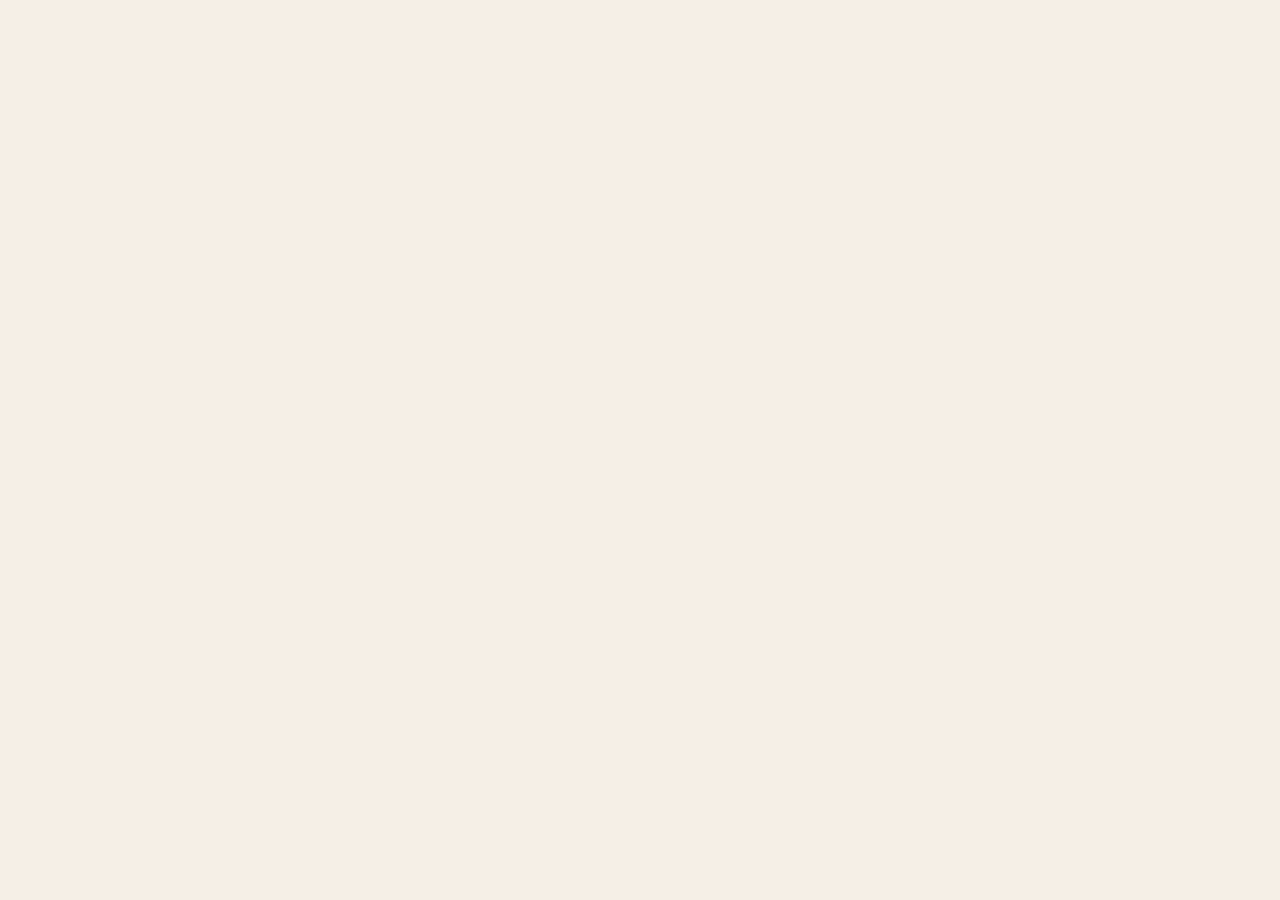
==== index.html @ 5ad8fbfc "Initial Commit" ====
<!DOCTYPE html>
<html lang="en">
<head>
  <meta charset="UTF-8" />
  <meta name="viewport" content="width=device-width, initial-scale=1.0" />
  <title>Restaurante Peak — Home</title>

  <link rel="preconnect" href="https://fonts.googleapis.com" />
  <link rel="preconnect" href="https://fonts.gstatic.com" crossorigin />
  <link href="https://fonts.googleapis.com/css2?family=Playfair+Display:ital,wght@0,400;0,600;0,700;1,400&family=Lato:wght@300;400;700&display=swap" rel="stylesheet" />

  <!-- CSS -->
  <link rel="stylesheet" href="css/style.css" />
  <link rel="stylesheet" href="css/nav.css" />
  <link rel="stylesheet" href="css/index.css" />
</head>
<body>

</body>
</html>
---- css/style.css ----
/* ============================================================
   style.css — Global Reset, CSS Variables & Base Typography
   ============================================================ */

/* ---------- Google Fonts Import ---------- */
@import url('https://fonts.googleapis.com/css2?family=Playfair+Display:ital,wght@0,400;0,600;0,700;1,400&family=Lato:wght@300;400;700&family=Open+Sans:wght@400;600&display=swap');

/* ---------- CSS Custom Properties ---------- */
:root {
  /* Brand Colors */
  --color-dark:   #1a0a0e;
  --color-wine:   #7B1C2E;
  --color-gold:   #C9A96E;
  --color-cream:  #f5efe6;

  /* Supporting Colors */
  --color-dark-footer:  #0f0608;
  --color-muted:        #888780;
  --color-muted-text:   #5a4040;
  --color-light-bg:     #f9f4f0;
  --color-border:       #D3D1C7;

  /* Typography */
  --font-heading: 'Playfair Display', Georgia, serif;
  --font-body:    'Lato', 'Open Sans', sans-serif;

  /* Spacing Scale */
  --space-xs:  0.25rem;
  --space-sm:  0.5rem;
  --space-md:  1rem;
  --space-lg:  1.5rem;
  --space-xl:  2rem;
  --space-xxl: 4rem;

  /* Layout */
  --max-width:      1200px;
  --section-pad:    2rem 1.5rem;
  --border-radius:  6px;

  /* Transitions */
  --transition: 0.3s ease;
}

/* ---------- Box Sizing Reset ---------- */
*,
*::before,
*::after {
  box-sizing: border-box;
  margin: 0;
  padding: 0;
}

/* ---------- Base HTML & Body ---------- */
html {
  font-size: 16px;
  scroll-behavior: smooth;
}

body {
  font-family: var(--font-body);
  background-color: var(--color-cream);
  color: var(--color-dark);
  line-height: 1.7;
  min-height: 100vh;
  display: flex;
  flex-direction: column;
}

/* ---------- Typography ---------- */
h1, h2, h3, h4, h5, h6 {
  font-family: var(--font-heading);
  font-weight: 700;
  line-height: 1.3;
  color: var(--color-dark);
}

h1 { font-size: 3rem; }
h2 { font-size: 2rem;  letter-spacing: 3px; }
h3 { font-size: 1.4rem; }
h4 { font-size: 1.1rem; }

p {
  font-size: 1rem;
  line-height: 1.7;
  color: #3d3d3a;
  margin-bottom: var(--space-md);
}

p:last-child {
  margin-bottom: 0;
}

a {
  color: var(--color-gold);
  text-decoration: none;
  transition: color var(--transition);
}

a:hover {
  color: var(--color-wine);
}

strong {
  font-weight: 600;
}

em {
  font-style: italic;
}

/* ---------- Images ---------- */
img {
  width: 100%;
  display: block;
  object-fit: cover;
}

/* ---------- Lists (base reset) ---------- */
ul, ol {
  list-style: none;
}

/* ---------- Sections ---------- */
section {
  padding: var(--section-pad);
}

/* ---------- Page Title ---------- */
.page-title {
  font-family: var(--font-heading);
  font-size: 2rem;
  letter-spacing: 3px;
  text-align: center;
  color: var(--color-dark);
  margin-bottom: var(--space-sm);
}

/* ---------- Section Subtitle (tagline under page titles) ---------- */
.page-subtitle {
  text-align: center;
  font-size: 0.8rem;
  letter-spacing: 4px;
  text-transform: uppercase;
  color: var(--color-gold);
  margin-bottom: var(--space-xxl);
}

/* ---------- Content Wrapper ---------- */
.container {
  max-width: var(--max-width);
  margin: 0 auto;
  padding: 0 var(--space-lg);
}

/* ---------- Gold Divider Accent ---------- */
.gold-divider {
  width: 60px;
  height: 2px;
  background-color: var(--color-gold);
  margin: var(--space-md) auto;
  border: none;
}

/* ---------- Buttons ---------- */
.btn {
  display: inline-block;
  padding: 0.85rem 2rem;
  font-family: var(--font-body);
  font-size: 0.9rem;
  font-weight: 700;
  letter-spacing: 2px;
  text-transform: uppercase;
  border-radius: var(--border-radius);
  cursor: pointer;
  transition: background-color var(--transition), color var(--transition), border-color var(--transition);
  border: 1.5px solid transparent;
}

.btn-primary {
  background-color: var(--color-gold);
  color: var(--color-dark);
  border-color: var(--color-gold);
}

.btn-primary:hover {
  background-color: transparent;
  color: var(--color-gold);
}

.btn-outline {
  background-color: transparent;
  color: var(--color-gold);
  border-color: var(--color-gold);
}

.btn-outline:hover {
  background-color: var(--color-gold);
  color: var(--color-dark);
}

/* ---------- Main grows to push footer down ---------- */
main {
  flex: 1;
}
---- css/nav.css ----
/* ============================================================
   nav.css — Shared Navigation & Footer
   ============================================================ */

/* ---------- Header ---------- */
header[role="banner"] {
  background-color: var(--color-dark);
  position: sticky;
  top: 0;
  z-index: 1000;
  border-bottom: 1px solid rgba(201, 169, 110, 0.2);
}

.nav-inner {
  max-width: var(--max-width);
  margin: 0 auto;
  padding: 0 var(--space-lg);
  display: flex;
  align-items: center;
  justify-content: space-between;
  height: 70px;
}

/* ---------- Logo ---------- */
.logo {
  font-family: var(--font-heading);
  font-size: 1.4rem;
  font-weight: 700;
  color: var(--color-cream);
  letter-spacing: 1px;
  text-decoration: none;
  transition: color var(--transition);
}

.logo span {
  color: var(--color-gold);
}

.logo:hover {
  color: var(--color-gold);
}

/* ---------- Primary Navigation ---------- */
nav[role="navigation"] ul {
  display: flex;
  gap: 2rem;
  list-style: none;
  align-items: center;
}

nav[role="navigation"] ul li a {
  font-family: var(--font-body);
  font-size: 0.85rem;
  font-weight: 700;
  letter-spacing: 2px;
  text-transform: uppercase;
  color: var(--color-cream);
  text-decoration: none;
  padding-bottom: 4px;
  border-bottom: 1px solid transparent;
  transition: color var(--transition), border-color var(--transition);
}

nav[role="navigation"] ul li a:hover {
  color: var(--color-gold);
  border-bottom-color: var(--color-gold);
}

/* Active page link — apply class="active" to the current page's <a> */
nav[role="navigation"] ul li a.active {
  color: var(--color-gold);
  border-bottom: 1px solid var(--color-gold);
}

/* ---------- Footer ---------- */
footer {
  background-color: var(--color-dark-footer);
  color: var(--color-muted-text);
  padding: var(--space-xl) var(--space-lg);
  text-align: center;
  border-top: 1px solid rgba(201, 169, 110, 0.15);
}

.footer-inner {
  max-width: var(--max-width);
  margin: 0 auto;
  display: flex;
  flex-direction: column;
  align-items: center;
  gap: var(--space-md);
}

.footer-logo {
  font-family: var(--font-heading);
  font-size: 1.2rem;
  color: var(--color-gold);
  letter-spacing: 1px;
}

.footer-links {
  display: flex;
  gap: var(--space-lg);
  list-style: none;
}

.footer-links a {
  color: var(--color-muted-text);
  font-size: 0.85rem;
  letter-spacing: 1px;
  text-transform: uppercase;
  transition: color var(--transition);
}

.footer-links a:hover {
  color: var(--color-gold);
}

.footer-social {
  display: flex;
  gap: var(--space-md);
  list-style: none;
}

.footer-social a {
  color: var(--color-muted-text);
  font-size: 0.85rem;
  letter-spacing: 1px;
  transition: color var(--transition);
}

.footer-social a:hover {
  color: var(--color-gold);
}

.footer-copy {
  font-size: 0.8rem;
  color: var(--color-muted-text);
  margin: 0;
}

/* ---------- Hamburger (Mobile Toggle) ---------- */
.nav-toggle {
  display: none;
  flex-direction: column;
  gap: 5px;
  background: none;
  border: none;
  cursor: pointer;
  padding: var(--space-sm);
}

.nav-toggle span {
  display: block;
  width: 24px;
  height: 2px;
  background-color: var(--color-cream);
  transition: transform var(--transition), opacity var(--transition);
}

/* ---------- Nav Responsive ---------- */
@media (max-width: 768px) {
  .nav-toggle {
    display: flex;
  }

  nav[role="navigation"] {
    display: none;
    position: absolute;
    top: 70px;
    left: 0;
    width: 100%;
    background-color: var(--color-dark);
    border-top: 1px solid rgba(201, 169, 110, 0.2);
    padding: var(--space-md) 0;
  }

  nav[role="navigation"].open {
    display: block;
  }

  nav[role="navigation"] ul {
    flex-direction: column;
    gap: 0;
    align-items: flex-start;
    padding: 0 var(--space-lg);
  }

  nav[role="navigation"] ul li {
    width: 100%;
    border-bottom: 1px solid rgba(255,255,255,0.05);
  }

  nav[role="navigation"] ul li a {
    display: block;
    padding: var(--space-md) 0;
  }

  .footer-links {
    flex-direction: column;
    gap: var(--space-sm);
  }
}
---- css/index.css ----
/* ============================================================
   index.css — Home Page Styles
   ============================================================ */

/* ---------- Hero ---------- */
.hero {
  position: relative;
  min-height: 90vh;
  display: flex;
  align-items: center;
  justify-content: center;
  overflow: hidden;
  text-align: center;
}

.hero-image {
  position: absolute;
  inset: 0;
  width: 100%;
  height: 100%;
  object-fit: cover;
  z-index: 0;
}

.hero-overlay {
  position: absolute;
  inset: 0;
  background: linear-gradient(
    to bottom,
    rgba(26, 10, 14, 0.55) 0%,
    rgba(26, 10, 14, 0.75) 100%
  );
  z-index: 1;
}

.hero-content {
  position: relative;
  z-index: 2;
  max-width: 700px;
  padding: 0 var(--space-lg);
}

.hero-tagline {
  display: block;
  font-size: 0.8rem;
  letter-spacing: 5px;
  text-transform: uppercase;
  color: var(--color-gold);
  margin-bottom: var(--space-md);
}

.hero-content h1 {
  font-family: var(--font-heading);
  font-size: 4rem;
  color: var(--color-cream);
  margin-bottom: var(--space-sm);
  line-height: 1.15;
}

.hero-content .hero-sub {
  font-family: var(--font-heading);
  font-style: italic;
  font-size: 1.3rem;
  color: rgba(245, 239, 230, 0.8);
  margin-bottom: var(--space-xl);
}

/* ---------- Home Welcome Section ---------- */
#home {
  padding: var(--section-pad);
  background-color: var(--color-cream);
}

.home-inner {
  max-width: var(--max-width);
  margin: 0 auto;
  text-align: center;
}

.home-inner h2 {
  font-size: 1.8rem;
  letter-spacing: 3px;
  margin-bottom: var(--space-md);
}

.home-inner p {
  max-width: 680px;
  margin: 0 auto var(--space-md);
  font-size: 1.05rem;
}

/* ---------- Why Choose Us ---------- */
.why-choose-us {
  background-color: var(--color-dark);
  padding: var(--space-xxl) var(--space-lg);
  text-align: center;
}

.why-choose-us h2 {
  color: var(--color-cream);
  font-size: 1.8rem;
  letter-spacing: 3px;
  margin-bottom: var(--space-xl);
}

.why-choose-us ul {
  list-style: none;
  display: grid;
  grid-template-columns: repeat(auto-fit, minmax(260px, 1fr));
  gap: var(--space-lg);
  max-width: var(--max-width);
  margin: 0 auto;
  text-align: left;
}

.why-choose-us ul li {
  position: relative;
  padding-left: 1.5rem;
  color: var(--color-cream);
  font-size: 1rem;
  line-height: 1.7;
}

.why-choose-us ul li::before {
  content: '•';
  color: var(--color-gold);
  position: absolute;
  left: 0;
  font-size: 1.2rem;
  line-height: 1.5;
}

/* ---------- Featured Dishes ---------- */
.featured-dishes {
  padding: var(--space-xxl) var(--space-lg);
  background-color: var(--color-light-bg);
  text-align: center;
}

.featured-dishes h2 {
  font-size: 1.8rem;
  letter-spacing: 3px;
  margin-bottom: var(--space-sm);
}

.dishes-grid {
  display: grid;
  grid-template-columns: repeat(3, 1fr);
  gap: var(--space-xl);
  max-width: var(--max-width);
  margin: var(--space-xl) auto 0;
}

.dish-card {
  background-color: var(--color-cream);
  border-radius: var(--border-radius);
  overflow: hidden;
  box-shadow: 0 2px 12px rgba(26, 10, 14, 0.08);
  transition: transform var(--transition), box-shadow var(--transition);
}

.dish-card:hover {
  transform: translateY(-4px);
  box-shadow: 0 8px 24px rgba(26, 10, 14, 0.15);
}

.dish-card img {
  width: 100%;
  height: 220px;
  object-fit: cover;
}

.dish-card-body {
  padding: var(--space-lg);
}

.dish-card-body h3 {
  font-size: 1.1rem;
  margin-bottom: var(--space-sm);
  color: var(--color-dark);
}

.dish-price {
  font-family: var(--font-heading);
  font-size: 1.1rem;
  color: var(--color-wine);
  font-weight: 700;
}

/* ---------- Info Strip ---------- */
.info-strip {
  background-color: var(--color-wine);
  padding: var(--space-xl) var(--space-lg);
  text-align: center;
}

.info-strip-inner {
  max-width: var(--max-width);
  margin: 0 auto;
  display: flex;
  justify-content: space-around;
  align-items: center;
  gap: var(--space-lg);
  flex-wrap: wrap;
}

.info-strip-item {
  color: var(--color-cream);
}

.info-strip-item span {
  display: block;
  font-size: 0.7rem;
  letter-spacing: 3px;
  text-transform: uppercase;
  color: var(--color-gold);
  margin-bottom: var(--space-xs);
}

.info-strip-item p {
  color: var(--color-cream);
  font-size: 1rem;
  margin: 0;
}

/* ---------- Responsive — Tablet ---------- */
@media (max-width: 768px) {
  .hero-content h1 {
    font-size: 2.8rem;
  }

  .dishes-grid {
    grid-template-columns: 1fr;
    max-width: 480px;
  }
}

/* ---------- Responsive — Mobile ---------- */
@media (max-width: 480px) {
  .hero-content h1 {
    font-size: 2.2rem;
  }

  .hero-content .hero-sub {
    font-size: 1rem;
  }

  .info-strip-inner {
    flex-direction: column;
    gap: var(--space-md);
  }
}
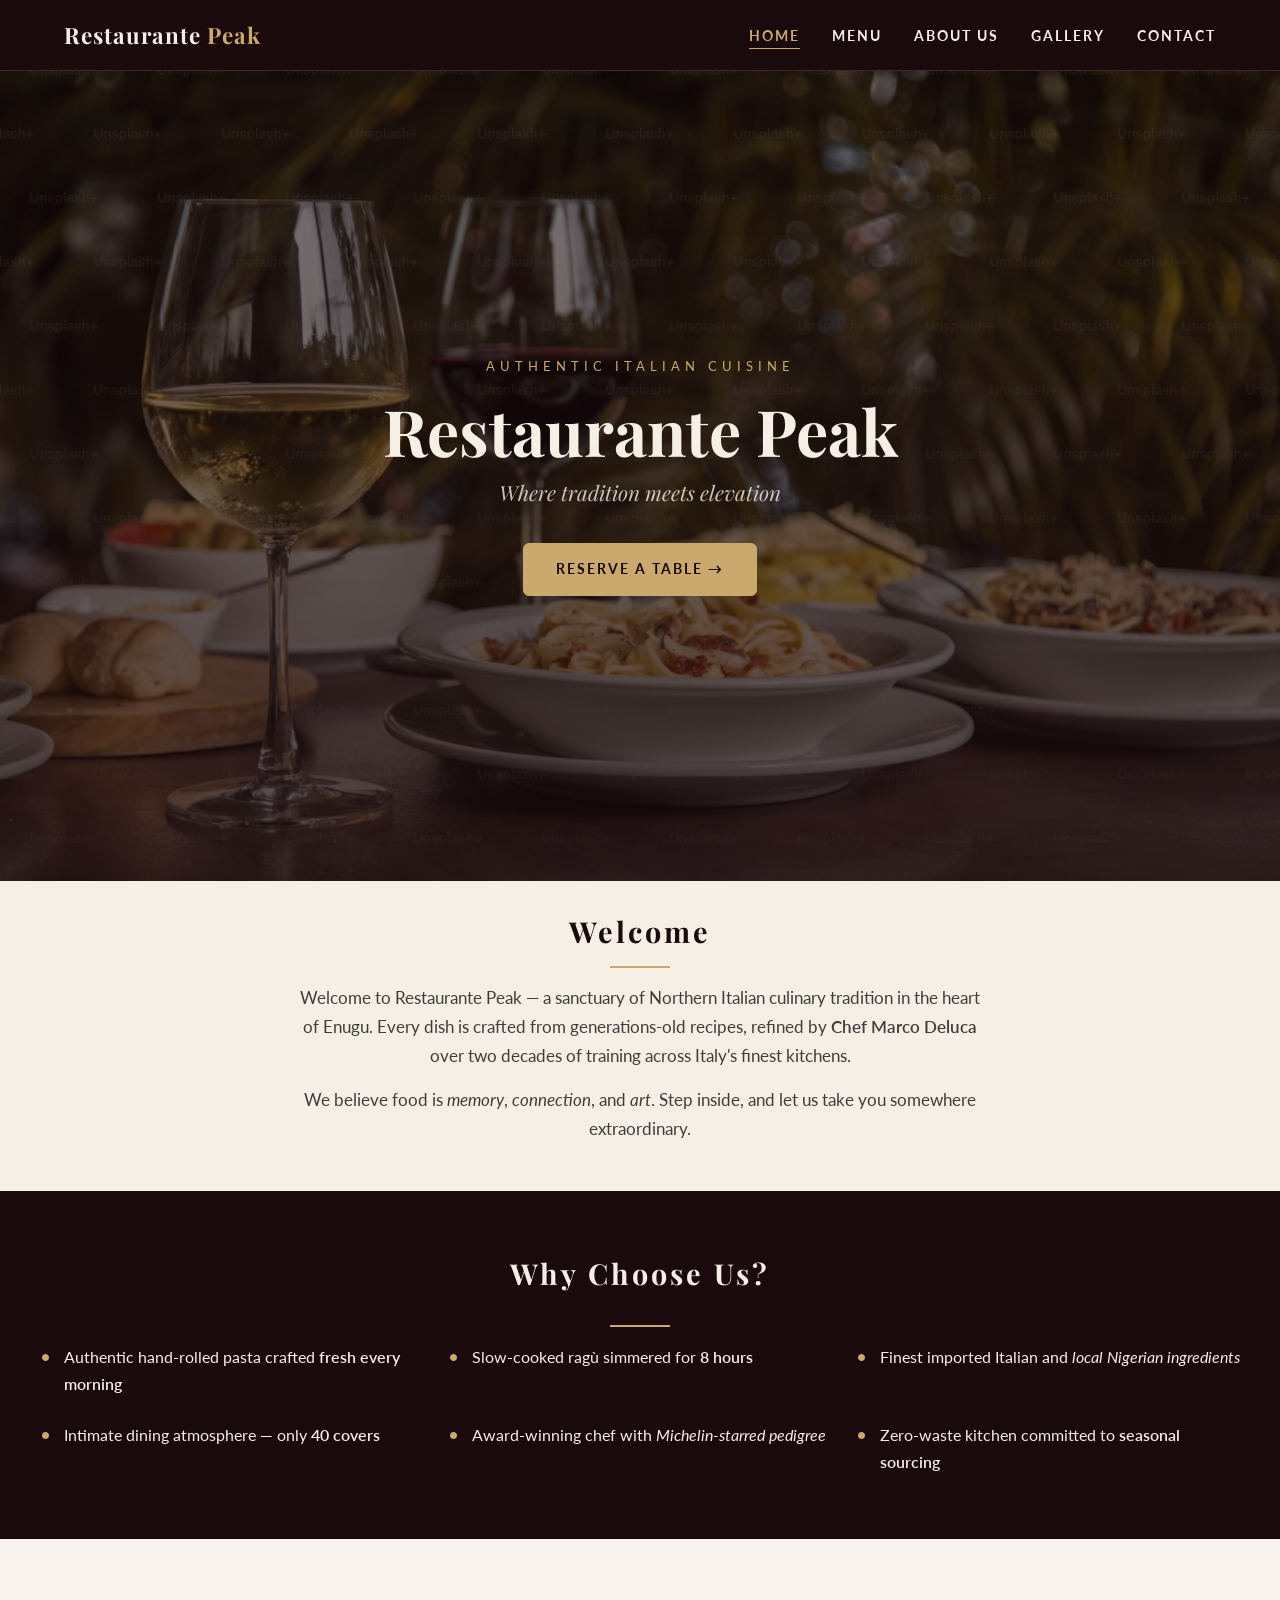
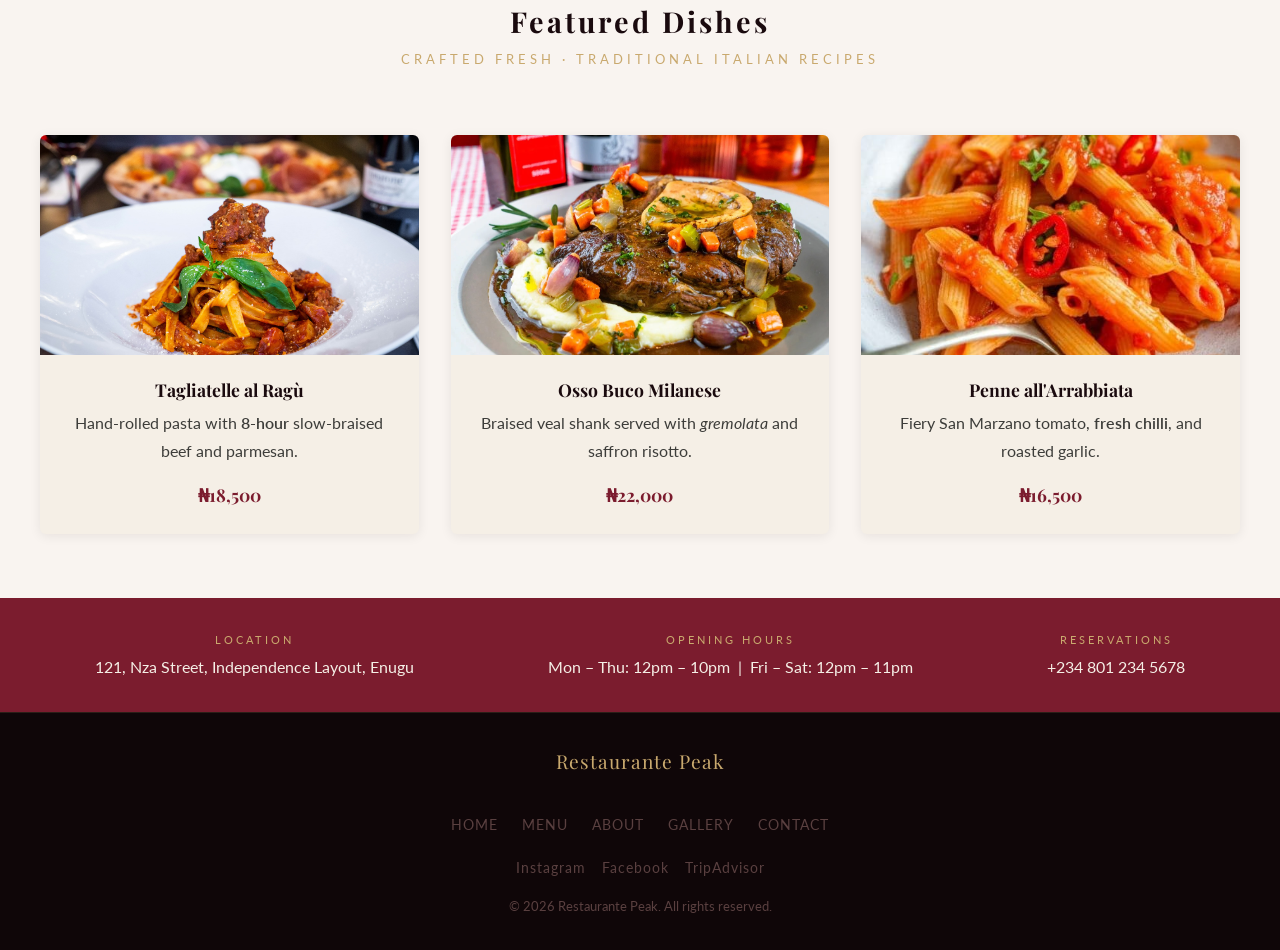
==== commit c48c5263: "Added the Homepage" ====
--- a/index.html
+++ b/index.html
@@ -3,8 +3,10 @@
 <head>
   <meta charset="UTF-8" />
   <meta name="viewport" content="width=device-width, initial-scale=1.0" />
+  <meta name="description" content="Restaurante Peak — Authentic Northern Italian Cuisine in Enugu. Reserve your table today." />
   <title>Restaurante Peak — Home</title>
 
+  <!-- Google Fonts (also imported in style.css — kept here for faster paint) -->
   <link rel="preconnect" href="https://fonts.googleapis.com" />
   <link rel="preconnect" href="https://fonts.gstatic.com" crossorigin />
   <link href="https://fonts.googleapis.com/css2?family=Playfair+Display:ital,wght@0,400;0,600;0,700;1,400&family=Lato:wght@300;400;700&display=swap" rel="stylesheet" />
@@ -14,7 +16,189 @@
   <link rel="stylesheet" href="css/nav.css" />
   <link rel="stylesheet" href="css/index.css" />
 </head>
-<body>
+
+<body id="page-home">
+
+  <!-- =========================================================
+       HEADER & NAV
+       ========================================================= -->
+    <header role="banner">
+    <div class="nav-inner">
+
+        <a href="index.html" class="logo">Restaurante <span>Peak</span></a>
+
+        <!-- Checkbox holds the open/closed state — hidden visually -->
+        <input type="checkbox" id="nav-toggle" class="nav-checkbox" />
+
+        <!-- Label IS the hamburger — clicking it toggles the checkbox -->
+        <label for="nav-toggle" class="nav-toggle" aria-label="Toggle navigation">
+        <span></span>
+        <span></span>
+        <span></span>
+        </label>
+
+        <nav role="navigation" aria-label="main">
+        <ul>
+            <li><a href="index.html" class="active">Home</a></li>
+            <li><a href="menu.html">Menu</a></li>
+            <li><a href="about.html">About Us</a></li>
+            <li><a href="gallery.html">Gallery</a></li>
+            <li><a href="contact.html">Contact</a></li>
+        </ul>
+        </nav>
+
+    </div>
+    </header>
+  <!-- =========================================================
+       MAIN CONTENT
+       ========================================================= -->
+  <main>
+
+    <!-- -------------------------------------------------------
+         HERO
+         ------------------------------------------------------- -->
+    <section class="hero" aria-label="Hero banner">
+      <img
+        class="hero-image"
+        src="images/hero.jpg"
+        alt="Elegant restaurant interior with warm candlelight and white-clothed tables"
+      />
+      <div class="hero-overlay" aria-hidden="true"></div>
+      <div class="hero-content">
+        <span class="hero-tagline">Authentic Italian Cuisine</span>
+        <h1>Restaurante Peak</h1>
+        <p class="hero-sub">Where tradition meets elevation</p>
+        <a href="contact.html" class="btn btn-primary">Reserve a Table &rarr;</a>
+      </div>
+    </section>
+
+    <!-- -------------------------------------------------------
+         HOME SECTION — Welcome + Why Choose Us
+         ------------------------------------------------------- -->
+    <section id="home">
+      <div class="home-inner">
+        <h2 class="page-title">Welcome</h2>
+        <hr class="gold-divider" />
+
+        <p>
+          Welcome to Restaurante Peak — a sanctuary of Northern Italian culinary tradition in the
+          heart of Enugu. Every dish is crafted from generations-old recipes, refined by
+          <strong>Chef Marco Deluca</strong> over two decades of training across Italy's finest kitchens.
+        </p>
+
+        <p>
+          We believe food is <em>memory</em>, <em>connection</em>, and <em>art</em>. Step inside,
+          and let us take you somewhere extraordinary.
+        </p>
+      </div>
+    </section>
+
+    <!-- -------------------------------------------------------
+         WHY CHOOSE US
+         ------------------------------------------------------- -->
+    <section class="why-choose-us" aria-label="Why choose us">
+      <h2 class="page-title" style="color: var(--color-cream);">Why Choose Us?</h2>
+      <hr class="gold-divider" />
+
+      <ul>
+        <li>Authentic hand-rolled pasta crafted <strong>fresh every morning</strong></li>
+        <li>Slow-cooked ragù simmered for <strong>8 hours</strong></li>
+        <li>Finest imported Italian and <em>local Nigerian ingredients</em></li>
+        <li>Intimate dining atmosphere — only <strong>40 covers</strong></li>
+        <li>Award-winning chef with <em>Michelin-starred pedigree</em></li>
+        <li>Zero-waste kitchen committed to <strong>seasonal sourcing</strong></li>
+      </ul>
+    </section>
+
+    <!-- -------------------------------------------------------
+         FEATURED DISHES — 3-column CSS Grid
+         ------------------------------------------------------- -->
+    <section class="featured-dishes" aria-label="Featured dishes">
+      <h2 class="page-title">Featured Dishes</h2>
+      <p class="page-subtitle">Crafted fresh · Traditional Italian recipes</p>
+
+      <div class="dishes-grid">
+
+        <article class="dish-card">
+          <img src="images/tagliatelle.jpg" alt="Tagliatelle al Ragù — hand-rolled pasta with slow-braised beef" />
+          <div class="dish-card-body">
+            <h3>Tagliatelle al Ragù</h3>
+            <p>Hand-rolled pasta with <strong>8-hour</strong> slow-braised beef and parmesan.</p>
+            <span class="dish-price">₦18,500</span>
+          </div>
+        </article>
+
+        <article class="dish-card">
+          <img src="images/osso-buco-milanese.jpg" alt="Osso Buco Milanese — braised veal shank with gremolata" />
+          <div class="dish-card-body">
+            <h3>Osso Buco Milanese</h3>
+            <p>Braised veal shank served with <em>gremolata</em> and saffron risotto.</p>
+            <span class="dish-price">₦22,000</span>
+          </div>
+        </article>
+
+        <article class="dish-card">
+          <img src="images/penne- all-arrabbiata.jpg" alt="Penne all'Arrabbiata — fiery tomato and garlic pasta" />
+          <div class="dish-card-body">
+            <h3>Penne all'Arrabbiata</h3>
+            <p>Fiery San Marzano tomato, <strong>fresh chilli</strong>, and roasted garlic.</p>
+            <span class="dish-price">₦16,500</span>
+          </div>
+        </article>
+
+      </div>
+    </section>
+
+    <!-- -------------------------------------------------------
+         INFO STRIP
+         ------------------------------------------------------- -->
+    <section class="info-strip" aria-label="Quick information">
+      <div class="info-strip-inner">
+
+        <div class="info-strip-item">
+          <span>Location</span>
+          <p>121, Nza Street, Independence Layout, Enugu</p>
+        </div>
+
+        <div class="info-strip-item">
+          <span>Opening Hours</span>
+          <p>Mon – Thu: 12pm – 10pm &nbsp;|&nbsp; Fri – Sat: 12pm – 11pm</p>
+        </div>
+
+        <div class="info-strip-item">
+          <span>Reservations</span>
+          <p>+234 801 234 5678</p>
+        </div>
+
+      </div>
+    </section>
+
+  </main>
+
+  <!-- =========================================================
+       FOOTER
+       ========================================================= -->
+  <footer>
+    <div class="footer-inner">
+      <p class="footer-logo">Restaurante Peak</p>
+
+      <ul class="footer-links">
+        <li><a href="index.html">Home</a></li>
+        <li><a href="menu.html">Menu</a></li>
+        <li><a href="about.html">About</a></li>
+        <li><a href="gallery.html">Gallery</a></li>
+        <li><a href="contact.html">Contact</a></li>
+      </ul>
+
+      <ul class="footer-social">
+        <li><a href="#" target="_blank" rel="noopener noreferrer">Instagram</a></li>
+        <li><a href="#" target="_blank" rel="noopener noreferrer">Facebook</a></li>
+        <li><a href="#" target="_blank" rel="noopener noreferrer">TripAdvisor</a></li>
+      </ul>
+
+      <p class="footer-copy">&copy; 2026 Restaurante Peak. All rights reserved.</p>
+    </div>
+  </footer>
 
 </body>
 </html>
--- a/css/nav.css
+++ b/css/nav.css
@@ -66,8 +66,12 @@
   border-bottom-color: var(--color-gold);
 }
 
-/* Active page link — apply class="active" to the current page's <a> */
-nav[role="navigation"] ul li a.active {
+/* Active page link — apply style to the current page's <a> */
+#page-home  nav a[href="index.html"],
+#page-menu  nav a[href="menu.html"],
+#page-about nav a[href="about.html"],
+#page-gallery  nav a[href="gallery.html"],
+#page-contact  nav a[href="contact.html"] {
   color: var(--color-gold);
   border-bottom: 1px solid var(--color-gold);
 }
@@ -139,6 +143,11 @@
 }
 
 /* ---------- Hamburger (Mobile Toggle) ---------- */
+
+.nav-checkbox {
+  display: none;
+}
+
 .nav-toggle {
   display: none;
   flex-direction: column;
@@ -161,6 +170,12 @@
 @media (max-width: 768px) {
   .nav-toggle {
     display: flex;
+    cursor: pointer;
+  }
+
+  /* Transition so the X animation is visible */
+  .nav-toggle span {
+    transition: transform 0.3s ease, opacity 0.3s ease;
   }
 
   nav[role="navigation"] {
@@ -173,10 +188,23 @@
     border-top: 1px solid rgba(201, 169, 110, 0.2);
     padding: var(--space-md) 0;
   }
-
-  nav[role="navigation"].open {
+ 
+  /* Checkbox checked shows nav */
+  .nav-checkbox:checked ~ nav[role="navigation"] {
     display: block;
   }
+
+  /* Checkbox checked animates label spans into X */
+  .nav-checkbox:checked ~ .nav-toggle span:nth-child(1) {
+    transform: translateY(7px) rotate(45deg);
+  }
+  .nav-checkbox:checked ~ .nav-toggle span:nth-child(2) {
+    opacity: 0;
+  }
+  .nav-checkbox:checked ~ .nav-toggle span:nth-child(3) {
+    transform: translateY(-7px) rotate(-45deg);
+  }
+
 
   nav[role="navigation"] ul {
     flex-direction: column;
--- a/css/index.css
+++ b/css/index.css
@@ -106,7 +106,7 @@
 .why-choose-us ul {
   list-style: none;
   display: grid;
-  grid-template-columns: repeat(auto-fit, minmax(260px, 1fr));
+  grid-template-columns: repeat(auto-fit, minmax(290px, 1fr));
   gap: var(--space-lg);
   max-width: var(--max-width);
   margin: 0 auto;
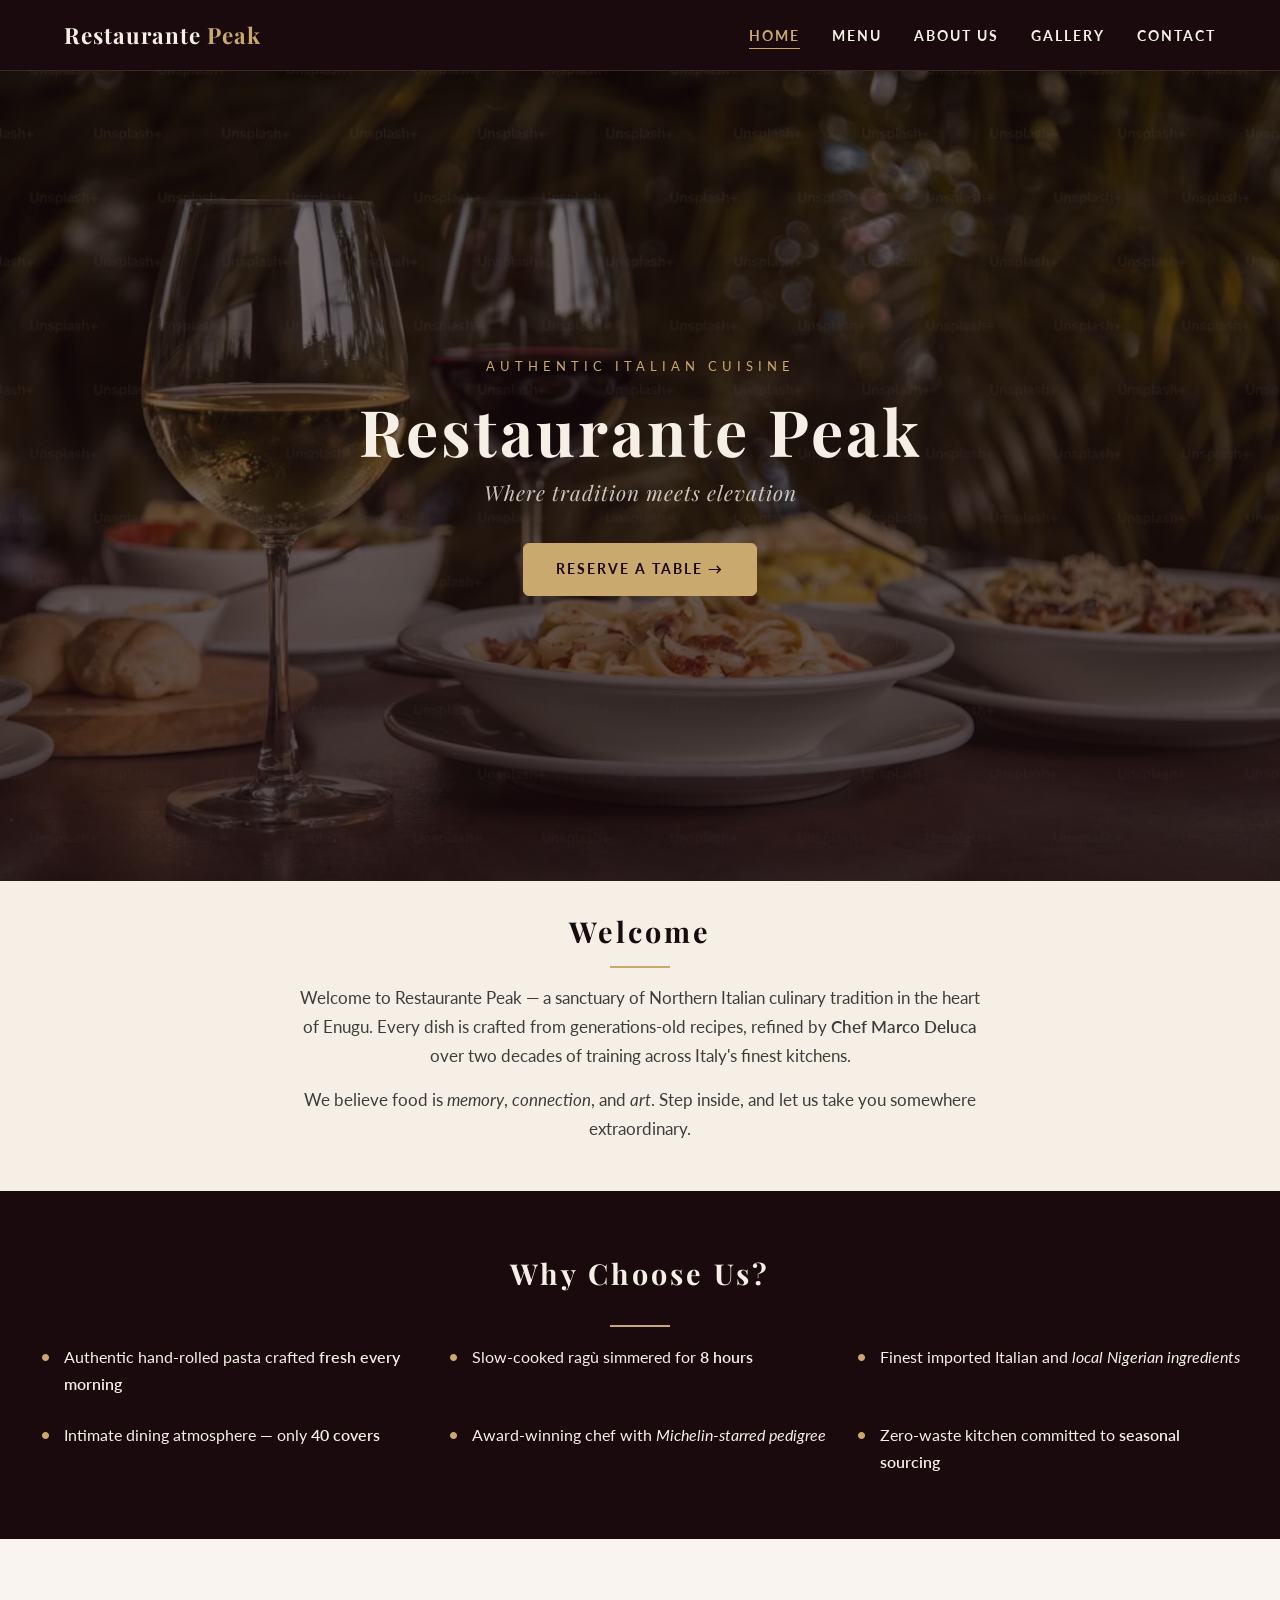
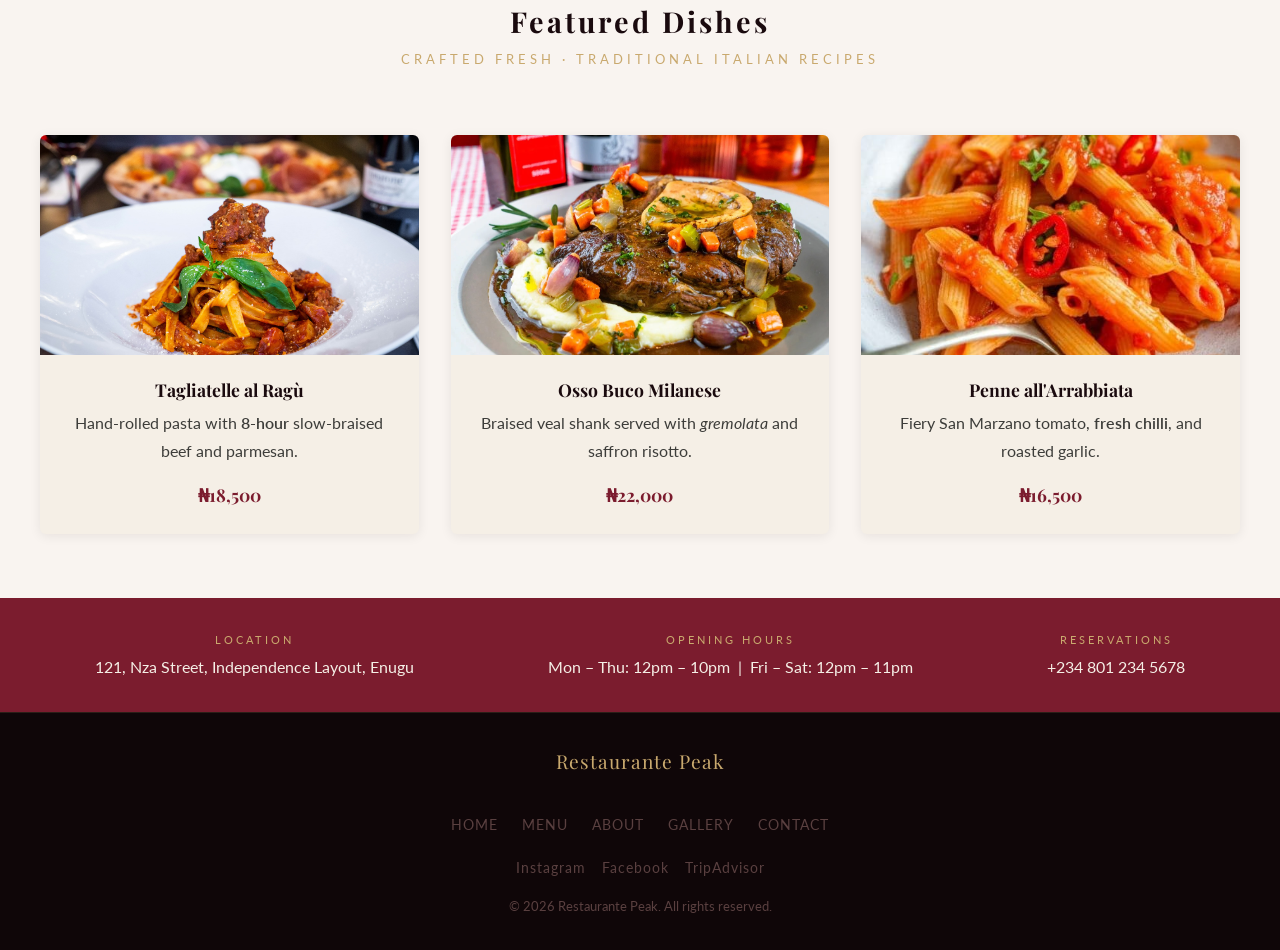
==== commit 585dd70d: "Refactored and finalized pending designs" ====
--- a/index.html
+++ b/index.html
@@ -1,3 +1,7 @@
+<!-- 
+   index.html built by Gabriel Njoku
+-->
+   
 <!DOCTYPE html>
 <html lang="en">
 <head>
--- a/css/style.css
+++ b/css/style.css
@@ -12,6 +12,7 @@
   --color-wine:   #7B1C2E;
   --color-gold:   #C9A96E;
   --color-cream:  #f5efe6;
+  --color-grey:   #30302E;
 
   /* Supporting Colors */
   --color-dark-footer:  #0f0608;
@@ -202,3 +203,42 @@
 main {
   flex: 1;
 }
+
+/* HERO */
+
+.hero{
+    min-height: 60vh;
+    background-position: center;
+    background-size: cover;
+    display: flex;
+    gap: 10px;
+    flex-direction: column;
+    align-items: center;
+    justify-content: center;
+    position: relative;
+
+}
+
+.hero h1{
+    color: #fff;
+    font-size: 2.5rem;
+    letter-spacing: 3px;
+    z-index: 1;
+}
+
+.hero p{
+    color: #C9A96E;
+    z-index: 1;
+    font-size: clamp(0.8rem, 2.5vw, 1.3rem);
+    white-space: nowrap;
+    letter-spacing: 1px;
+}
+
+.overlay{
+    position: absolute;
+    left: 0;
+    top: 0;
+    width: 100%;
+    height: 100%;
+    background-color:  rgba(26, 10, 14, 0.5);
+}
--- a/css/nav.css
+++ b/css/nav.css
@@ -1,3 +1,9 @@
+
+/*
+nav.css built by Gabriel Njoku
+ */
+  
+
 /* ============================================================
    nav.css — Shared Navigation & Footer
    ============================================================ */
--- a/css/index.css
+++ b/css/index.css
@@ -1,3 +1,8 @@
+
+/*
+index.css built by Gabriel Njoku
+ */
+  
 /* ============================================================
    index.css — Home Page Styles
    ============================================================ */
